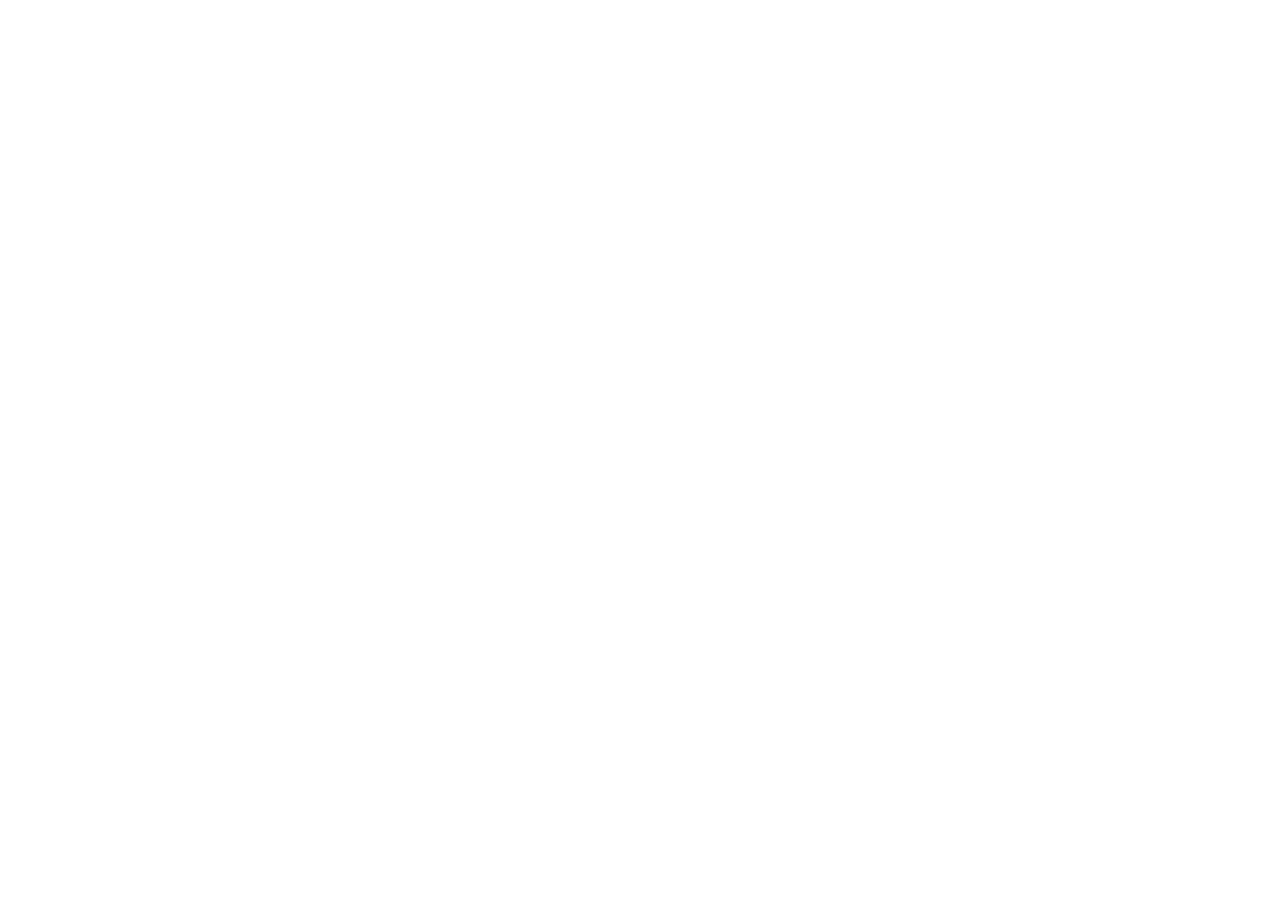
==== public/index.html @ 76c572ae "coding algo" ====
<!DOCTYPE html>
<html lang="fr">

  <head>
    <meta charset="UTF-8">
    <meta name="viewport" content="width=device-width, initial-scale=1.0">
    <title>Temps Écoulé</title>
    <style>
      body {
        font-family: Arial, sans-serif;
        display: flex;
        justify-content: center;
        align-items: center;
        height: 100vh;
        margin: 0;
      }

      .elapsed-time {
        text-align: center;
      }
    </style>
  </head>

  <body>
    <div class="elapsed-time" id="elapsedTime"></div>
    <script>
      function displayElapsedTime(originDateTime, elementId) {
        const elapsedTimeElement = document.getElementById(elementId);
        const now = new Date();
        const timeDifference = now - originDateTime;

        const seconds = Math.round(timeDifference / 1000);
        const remainingSeconds = seconds % 60;
        const remainingMinutes = minutes % 60;

        const minutes = Math.round(seconds / 60);
        const hours = Math.round(timeDifference / (1000 * 60 * 60)) % 24;
        const days = Math.round(timeDifference / (1000 * 60 * 60 * 24));
        const weeks = Math.round(days / 7);
        const months = Math.round(days / 30); // Approximate months as 30 days
        const years = Math.round(months / 12);

        const remainingMonths = months % 12;
        const remainingDays = days % 30;
        const remainingHours = hours % 24;

        const elapsedTimeText = `${years} an(s), ${remainingMonths} mois, ${weeks} semaine(s), ${remainingDays} jour(s), ${remainingHours} heure(s), ${remainingMinutes} minute(s), ${remainingSeconds} seconde(s)`;
        elapsedTimeElement.textContent = elapsedTimeText;
      }

      const originDateTime = new Date("2023-07-17T12:00:04").getTime(); // Date et heure d'origine

      displayElapsedTime(originDateTime, "elapsedTime");

      // Actualiser toutes les secondes
      setInterval(() => {
        displayElapsedTime(originDateTime, "elapsedTime");
      }, 1000);
    </script>
  </body>

</html>
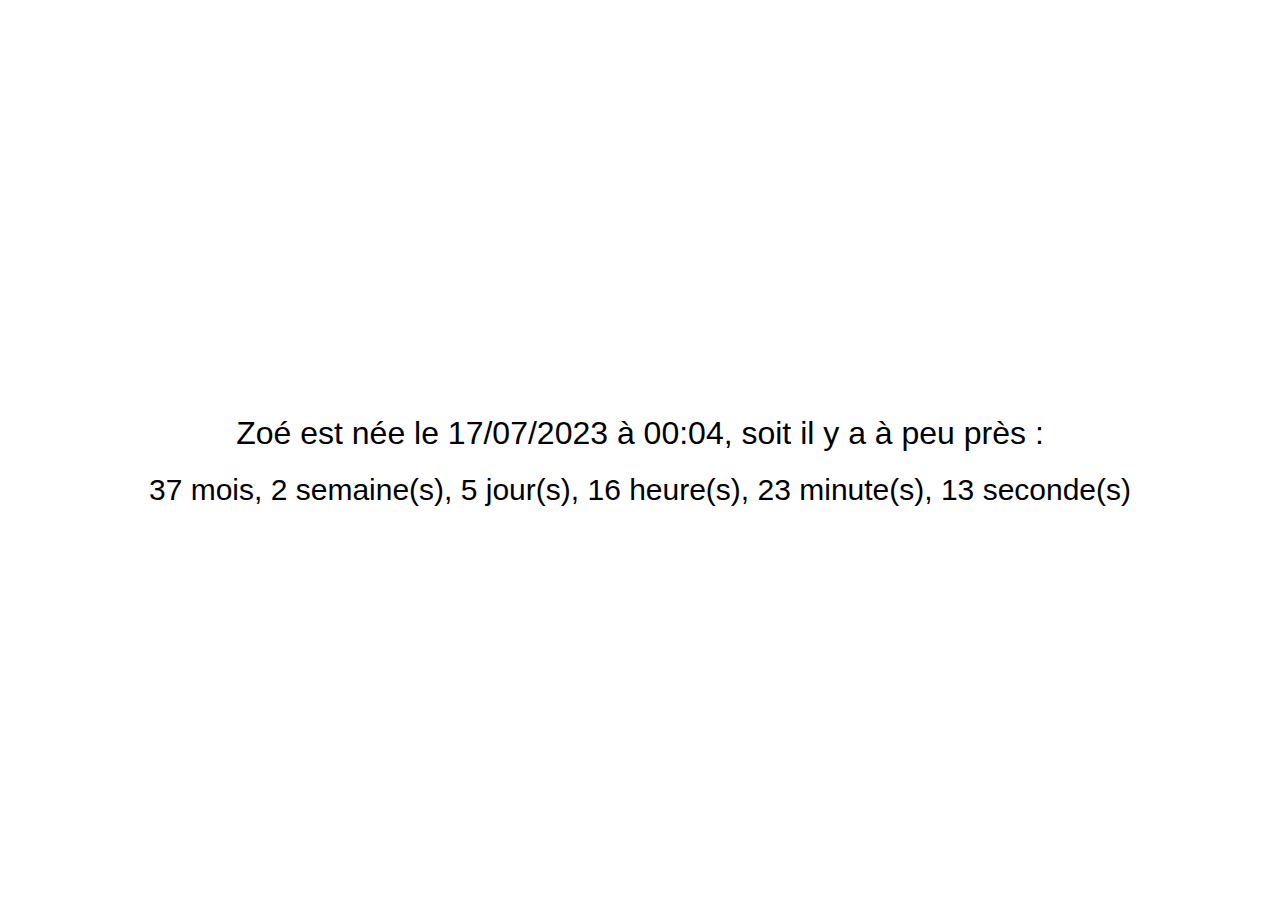
==== commit dca1dae6: "Et voilà !" ====
--- a/public/index.html
+++ b/public/index.html
@@ -9,50 +9,75 @@
       body {
         font-family: Arial, sans-serif;
         display: flex;
+        flex-direction: column;
         justify-content: center;
         align-items: center;
         height: 100vh;
         margin: 0;
       }
 
+      h1 {
+        font-weight: 200;
+      }
+
       .elapsed-time {
         text-align: center;
+        font-size: 30px;
       }
     </style>
   </head>
 
   <body>
+    <div>
+      <h1>
+        Zoé est née le 17/07/2023 à 00:04, soit il y a à peu près :
+      </h1>
+    </div>
     <div class="elapsed-time" id="elapsedTime"></div>
     <script>
       function displayElapsedTime(originDateTime, elementId) {
+
         const elapsedTimeElement = document.getElementById(elementId);
+
         const now = new Date();
+
         const timeDifference = now - originDateTime;
 
         const seconds = Math.round(timeDifference / 1000);
+
+        const minutes = Math.round(seconds / 60);
         const remainingSeconds = seconds % 60;
+
+        const hours = Math.round(minutes / 60);
         const remainingMinutes = minutes % 60;
 
-        const minutes = Math.round(seconds / 60);
-        const hours = Math.round(timeDifference / (1000 * 60 * 60)) % 24;
-        const days = Math.round(timeDifference / (1000 * 60 * 60 * 24));
-        const weeks = Math.round(days / 7);
-        const months = Math.round(days / 30); // Approximate months as 30 days
-        const years = Math.round(months / 12);
-
-        const remainingMonths = months % 12;
-        const remainingDays = days % 30;
+        const days = Math.round(hours / 24);
         const remainingHours = hours % 24;
 
-        const elapsedTimeText = `${years} an(s), ${remainingMonths} mois, ${weeks} semaine(s), ${remainingDays} jour(s), ${remainingHours} heure(s), ${remainingMinutes} minute(s), ${remainingSeconds} seconde(s)`;
+        const weeks = Math.round(days / 7);
+        const remainingDays = days % 7;
+
+        // Approximate months as 30 days
+        const months = Math.round(days / 30);
+        const remainingWeeks = weeks % 4;
+
+        const years = Math.round(months / 12);
+        const remainingMonths = months % 12;
+
+
+        // years version
+        // const elapsedTimeText = `${years} an(s), ${months} mois, ${remainingWeeks} semaine(s), ${remainingDays} jour(s), ${remainingHours} heure(s), ${remainingMinutes} minute(s), ${remainingSeconds} seconde(s)`;
+
+        const elapsedTimeText = `${months} mois, ${remainingWeeks} semaine(s), ${remainingDays} jour(s), ${remainingHours} heure(s), ${remainingMinutes} minute(s), ${remainingSeconds} seconde(s)`;
+
         elapsedTimeElement.textContent = elapsedTimeText;
       }
 
-      const originDateTime = new Date("2023-07-17T12:00:04").getTime(); // Date et heure d'origine
+      const originDateTime = new Date("2023-07-17T00:04:00").getTime(); // Date et heure d'origine
 
       displayElapsedTime(originDateTime, "elapsedTime");
 
-      // Actualiser toutes les secondes
+      // Refresh every seconds
       setInterval(() => {
         displayElapsedTime(originDateTime, "elapsedTime");
       }, 1000);
